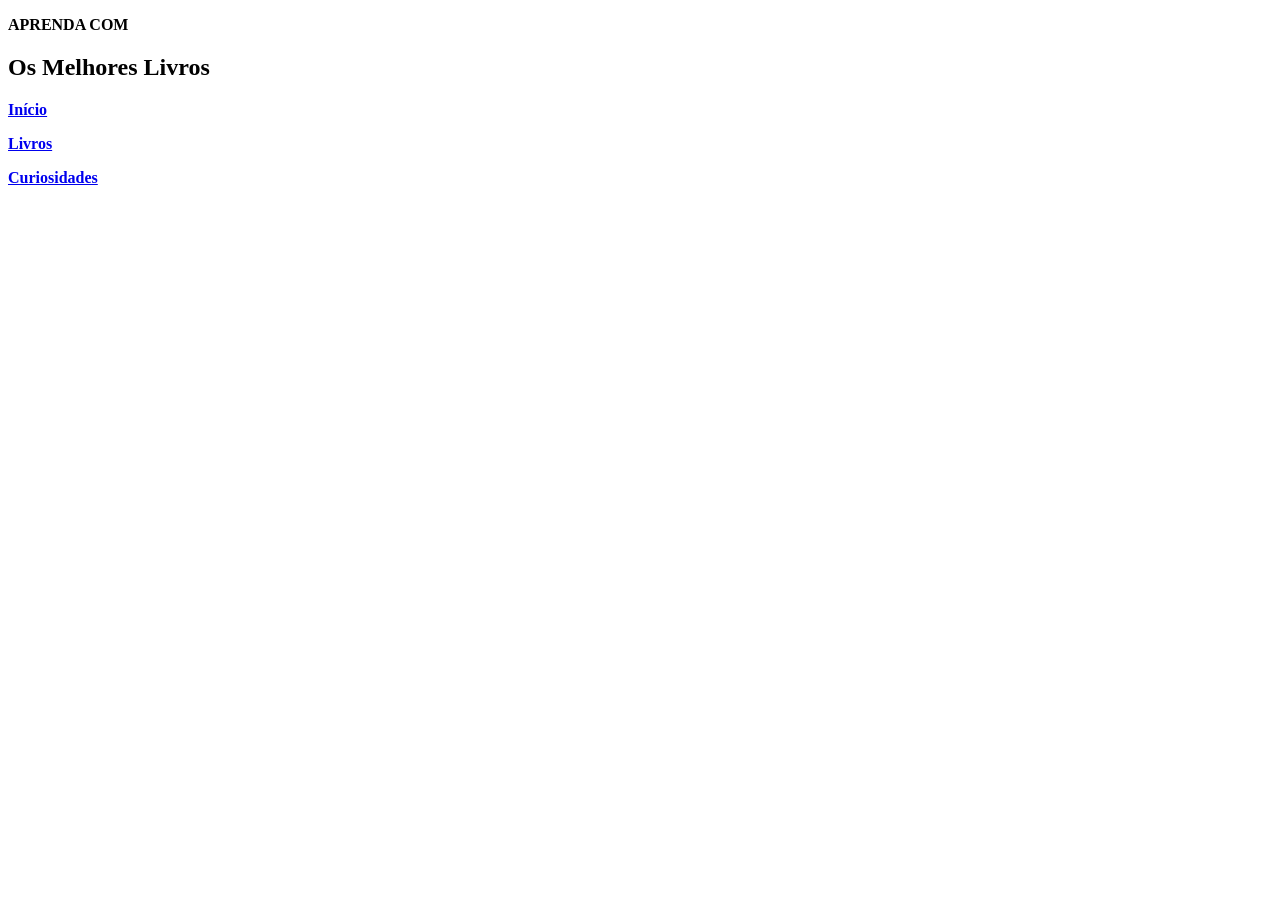
==== pages/curiosidades.html @ d9797c8b "feat: adiciona pages" ====
<!DOCTYPE html>
<html lang="pt-BR">
    <head>
        <meta charset="UTF-8" />
        <title>isso é uma aula de link</title>
        <link rel="stylesheet" href="../css/curiosidades.css" />
    </head>
    <body>
        <header>
            <section id="titulo">
                <p><b>APRENDA COM</b></p>
                <h1>Os Melhores Livros</h1>
            </section>

            <section id="menu">
                <p><b><a href="../index.html">Início</a></b></p>
                <p><b><a href="livros.html">Livros</a></b></p>
                <p><b><a href="curiosidades.html">Curiosidades</a></b></p>
            </section>
        </header>

        <main></main>

        <footer></footer>
    </body>
</html>
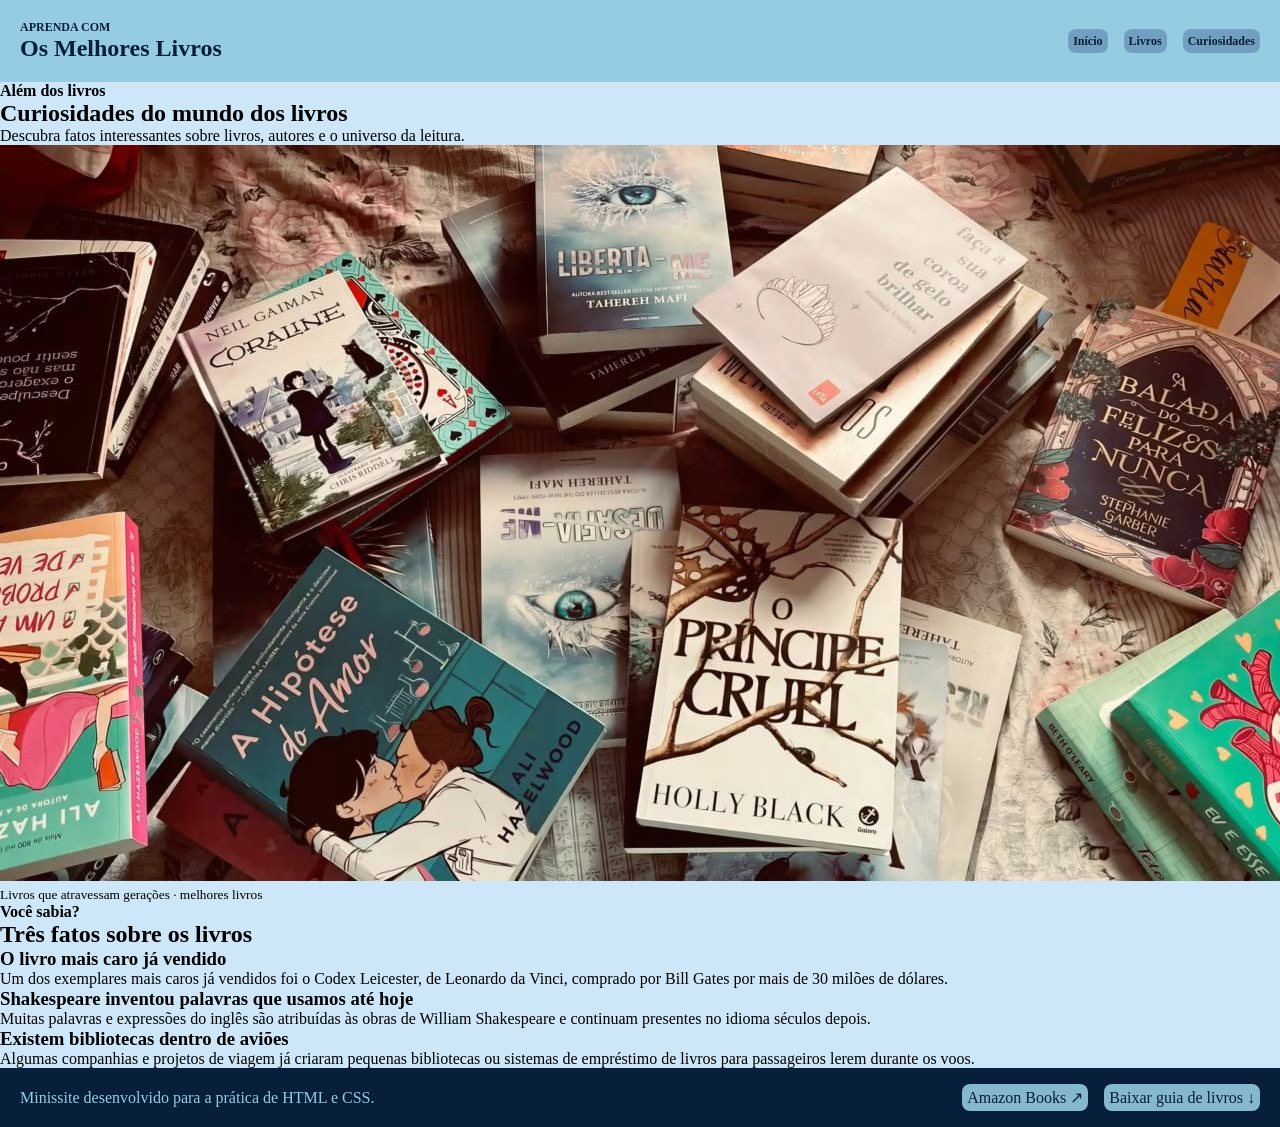
==== commit f75716e3: "feat: adiciona curiosidades e footer" ====
--- a/pages/curiosidades.html
+++ b/pages/curiosidades.html
@@ -2,7 +2,7 @@
 <html lang="pt-BR">
     <head>
         <meta charset="UTF-8" />
-        <title>isso é uma aula de link</title>
+        <title>curiosidades</title>
         <link rel="stylesheet" href="../css/curiosidades.css" />
     </head>
     <body>
@@ -19,8 +19,52 @@
             </section>
         </header>
 
-        <main></main>
+        <main>
+            <section id="introducao">
+                <article id="titulo2">
+                    <p><b><span>Além dos livros</span></b></p>
+                    <h2>Curiosidades do <span>mundo dos livros</span></h2>
+                    <p>Descubra fatos interessantes sobre livros, autores e o universo da leitura.</p>
+                </article>
+            </section>
 
-        <footer></footer>
+            <section id="curiosidades">
+                <article id="img-curiosidades">
+                    <img src="../assets/img/fotoCuriosidades.jpeg"  alt="imagem de vários livros">
+                    <p><small>Livros que atravessam gerações · melhores livros</small></p>
+                </article>
+
+                <article id="cards">
+                    <p><b>Você sabia?</b></p>
+                    <h2>Três fatos sobre os livros</h2>
+
+                    <article class="card">
+                        <h3>O livro mais caro já vendido</h3>
+                        <p>Um dos exemplares mais caros já vendidos foi o Codex Leicester, de Leonardo da Vinci, comprado por Bill Gates por mais de 30 milões de dólares.</p>
+                    </article>
+
+                    <article class="card">
+                        <h3>Shakespeare inventou palavras que usamos até hoje</h3>
+                        <p>Muitas palavras e expressões do inglês são atribuídas às obras de William Shakespeare e continuam presentes no idioma séculos depois.</p>
+                    </article>
+
+                    <article class="card">
+                        <h3>Existem bibliotecas dentro de aviões</h3>
+                        <p>Algumas companhias e projetos de viagem já criaram pequenas bibliotecas ou sistemas de empréstimo de livros para passageiros lerem durante os voos.</p>
+                    </article>
+                </article>
+            </section>
+        </main>
+
+        <footer>
+            <section id="footer">
+               <p>Minissite desenvolvido para a prática de HTML e CSS.</p>
+            </section>
+
+            <section id="menu-final">
+                <p><a href="https://www.amazon.com.br/amz-books/store?node=6740748011&ref_=apb_psf&ie=UTF8&ref_=nav_cs_books&ccs_id=8323c6a9-967c-47c9-a145-0c9cf14c094b" target="_blank" rel="noreferrer">Amazon Books ↗</a></p>
+                <p><a href="../assets/files/teste.txt" download>Baixar guia de livros ↓</a></p>
+            </section>
+        </footer>
     </body>
 </html>
--- a/css/curiosidades.css
+++ b/css/curiosidades.css
@@ -0,0 +1,79 @@
+* {
+    padding: 0;
+    margin: 0;
+    box-sizing: border-box;
+}
+
+body {
+    background-color: #cde6f8;
+    font-family: 'Times New Roman', Times, serif;
+}
+
+header {
+    background-color: #96cce3;
+    color: #071f3a;
+    padding: 20px;
+    display: flex;
+    flex-direction: row;
+    justify-content: space-between;
+    align-items: center;
+}
+
+header p {
+    font-size: 12px;
+}
+
+#menu {
+    display: flex;
+    flex-direction: row;
+    justify-content: flex-end;
+    align-items: center;
+    flex-wrap: nowrap;
+    gap: 16px;
+}
+
+#menu a {
+    background-color:#5e86aca4;
+    padding: 5px;
+    border-radius: 8px;
+    text-decoration: none;
+    color: #071f3a;
+}
+
+#menu a:hover {
+    background-color: #75a8d8a4;;
+}
+
+footer {
+    background-color: #071f3a;
+    padding: 20px;
+    display: flex;
+    flex-direction: row;
+    justify-content: space-between;
+    align-items: center;
+}
+
+#footer {
+    color: #96cce3;
+}
+
+#menu-final {
+    display: flex;
+    flex-direction: row;
+    justify-content: flex-end;
+    align-items: center;
+    flex-wrap: nowrap;
+    gap: 16px;
+}
+
+#menu-final a {
+    background-color: #96cce3e1;
+    padding: 5px;
+    border-radius: 8px;
+    text-decoration: none;
+    color: #071f3a;
+}
+
+#menu-final a:hover {
+    background-color: #bce2f3;
+}
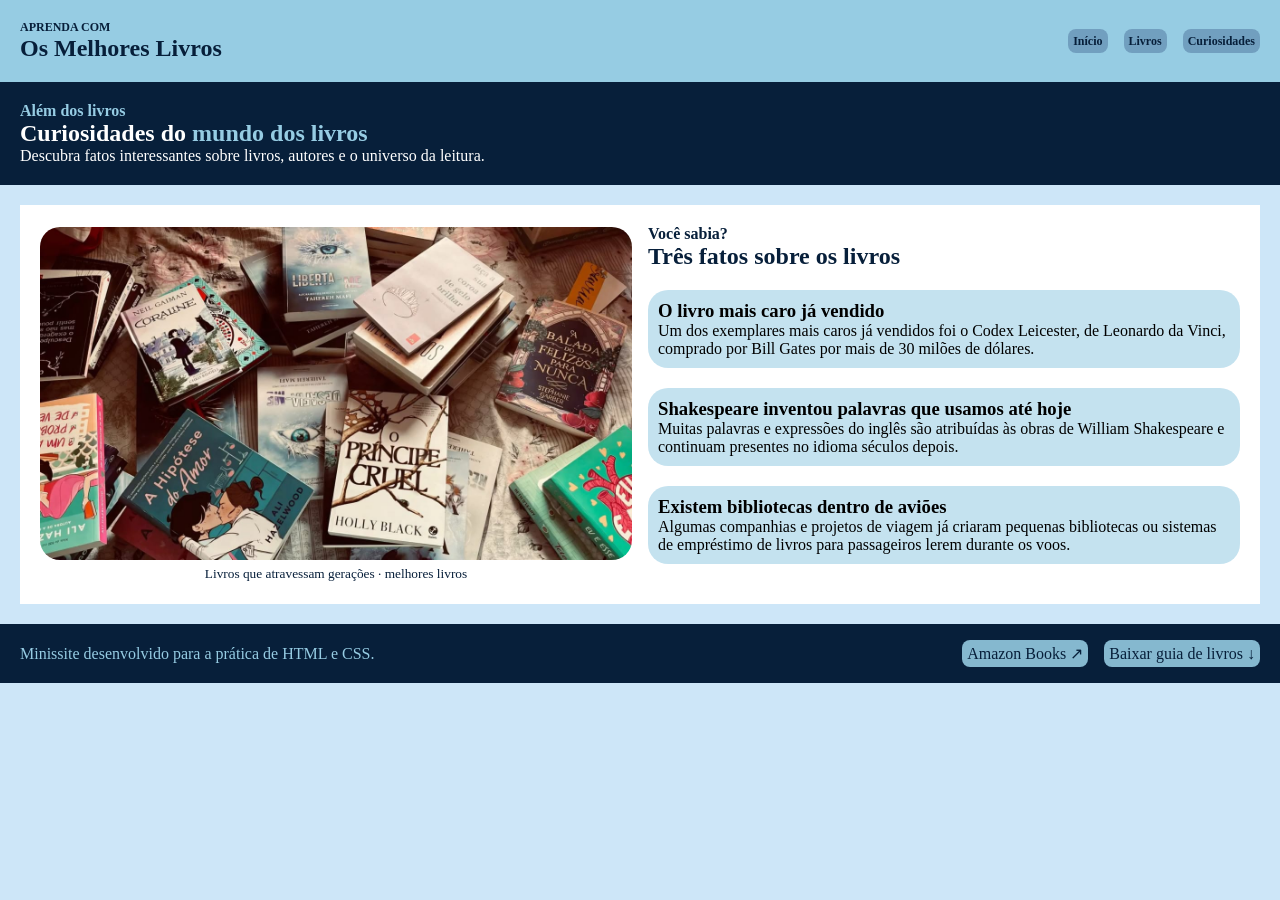
==== commit 47acfe96: "feat: adiciona pagina de curiosidades atualizada" ====
--- a/pages/curiosidades.html
+++ b/pages/curiosidades.html
@@ -63,7 +63,7 @@
 
             <section id="menu-final">
                 <p><a href="https://www.amazon.com.br/amz-books/store?node=6740748011&ref_=apb_psf&ie=UTF8&ref_=nav_cs_books&ccs_id=8323c6a9-967c-47c9-a145-0c9cf14c094b" target="_blank" rel="noreferrer">Amazon Books ↗</a></p>
-                <p><a href="../assets/files/teste.txt" download>Baixar guia de livros ↓</a></p>
+                <p><a href="../assets/files/guialivros.txt" download>Baixar guia de livros ↓</a></p>
             </section>
         </footer>
     </body>
--- a/css/curiosidades.css
+++ b/css/curiosidades.css
@@ -40,8 +40,52 @@
     color: #071f3a;
 }
 
-#menu a:hover {
-    background-color: #75a8d8a4;;
+#introducao {
+    background-color: #071f3a;
+    color: white;
+    padding:  20px;
+}
+
+#introducao span {
+    color: #96cce3;
+}
+
+#curiosidades {
+    background-color: white;
+    color: #071f3a;
+    padding: 20px;
+    margin: 20px;
+    display: flex;
+    flex-direction: row;
+    justify-content: space-between;
+    align-items: center;
+    gap: 16px;
+}
+
+#img-curiosidades {
+    width: 50%;
+    text-align: center;
+}
+
+#img-curiosidades img {
+    width: 100%;
+    border-radius: 20px;
+}
+
+#cards {
+    width:50%;
+}
+
+#cards h2 {
+    margin-bottom: 20px;
+}
+
+.card {
+    background-color: #96cce38f;
+    color: black;
+    padding: 10px;
+    border-radius: 20px;
+    margin-bottom: 20px;
 }
 
 footer {
@@ -73,7 +117,3 @@
     text-decoration: none;
     color: #071f3a;
 }
-
-#menu-final a:hover {
-    background-color: #bce2f3;
-}
